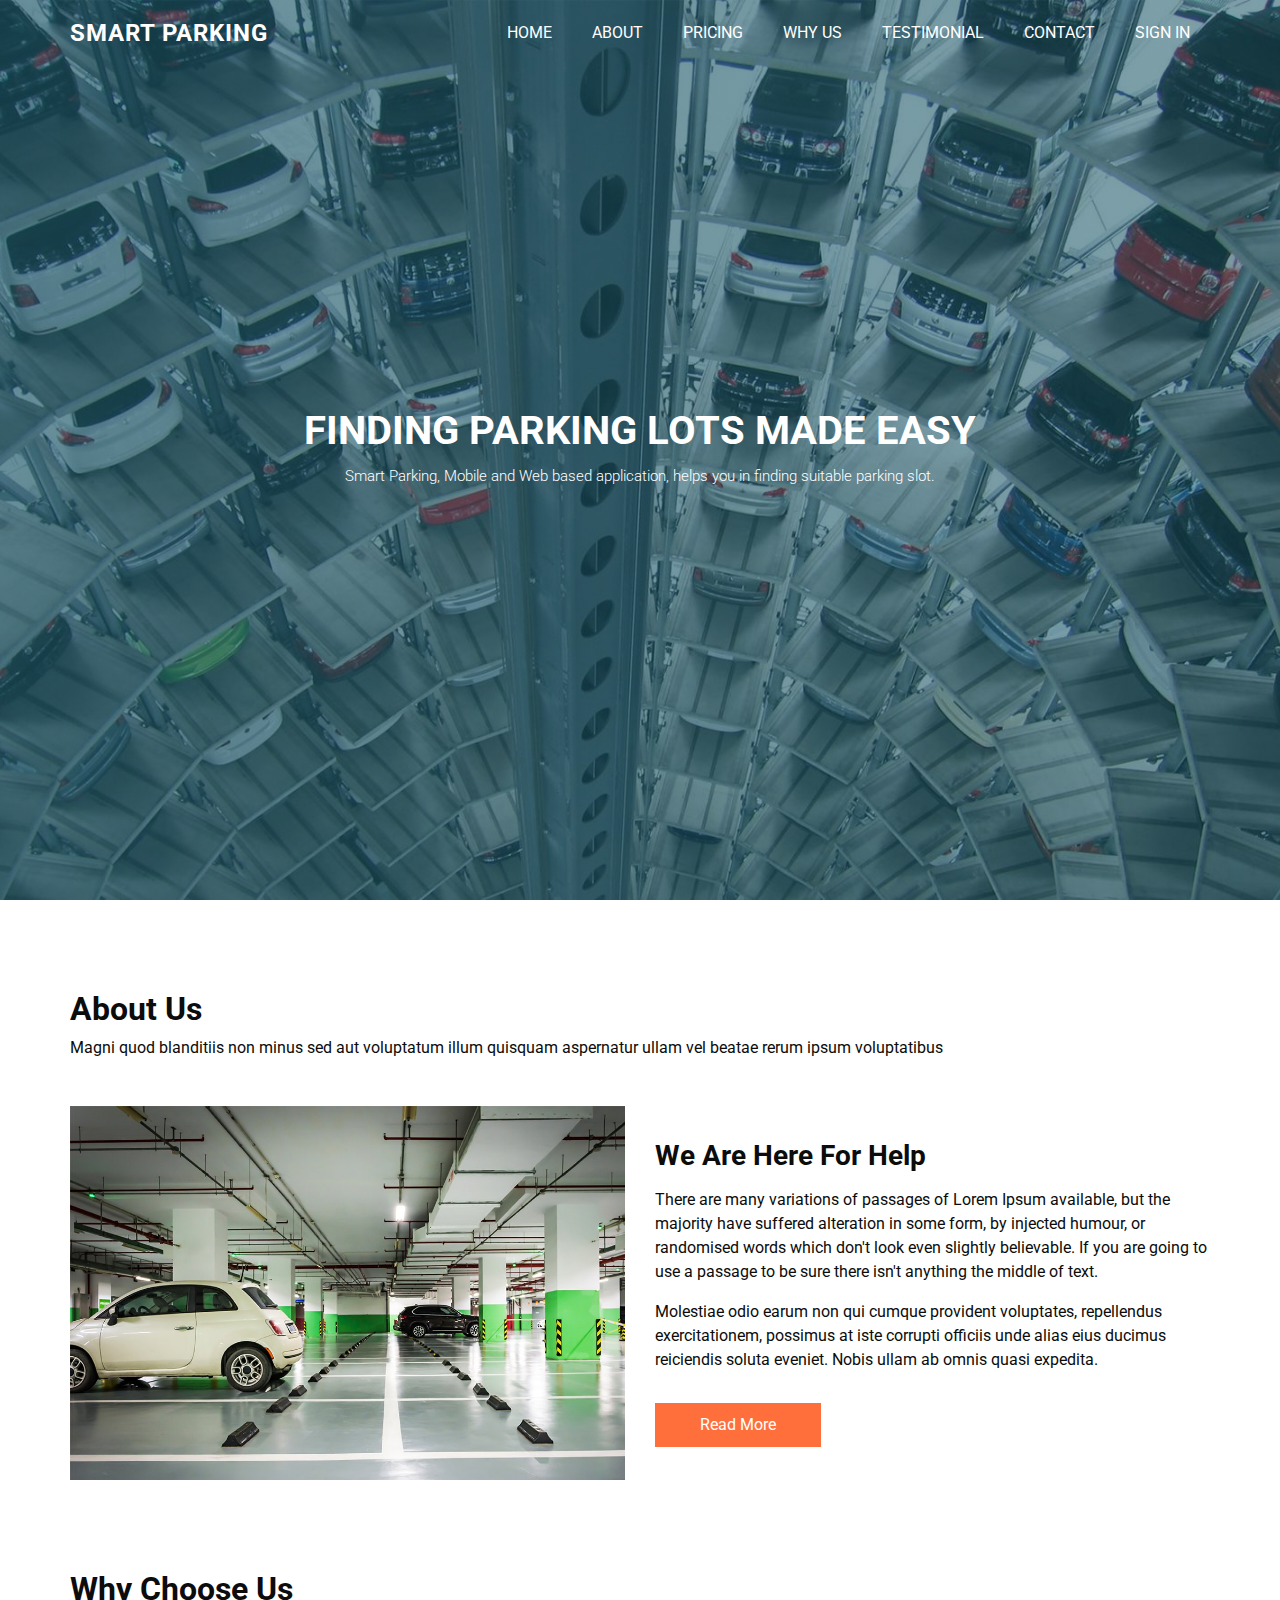
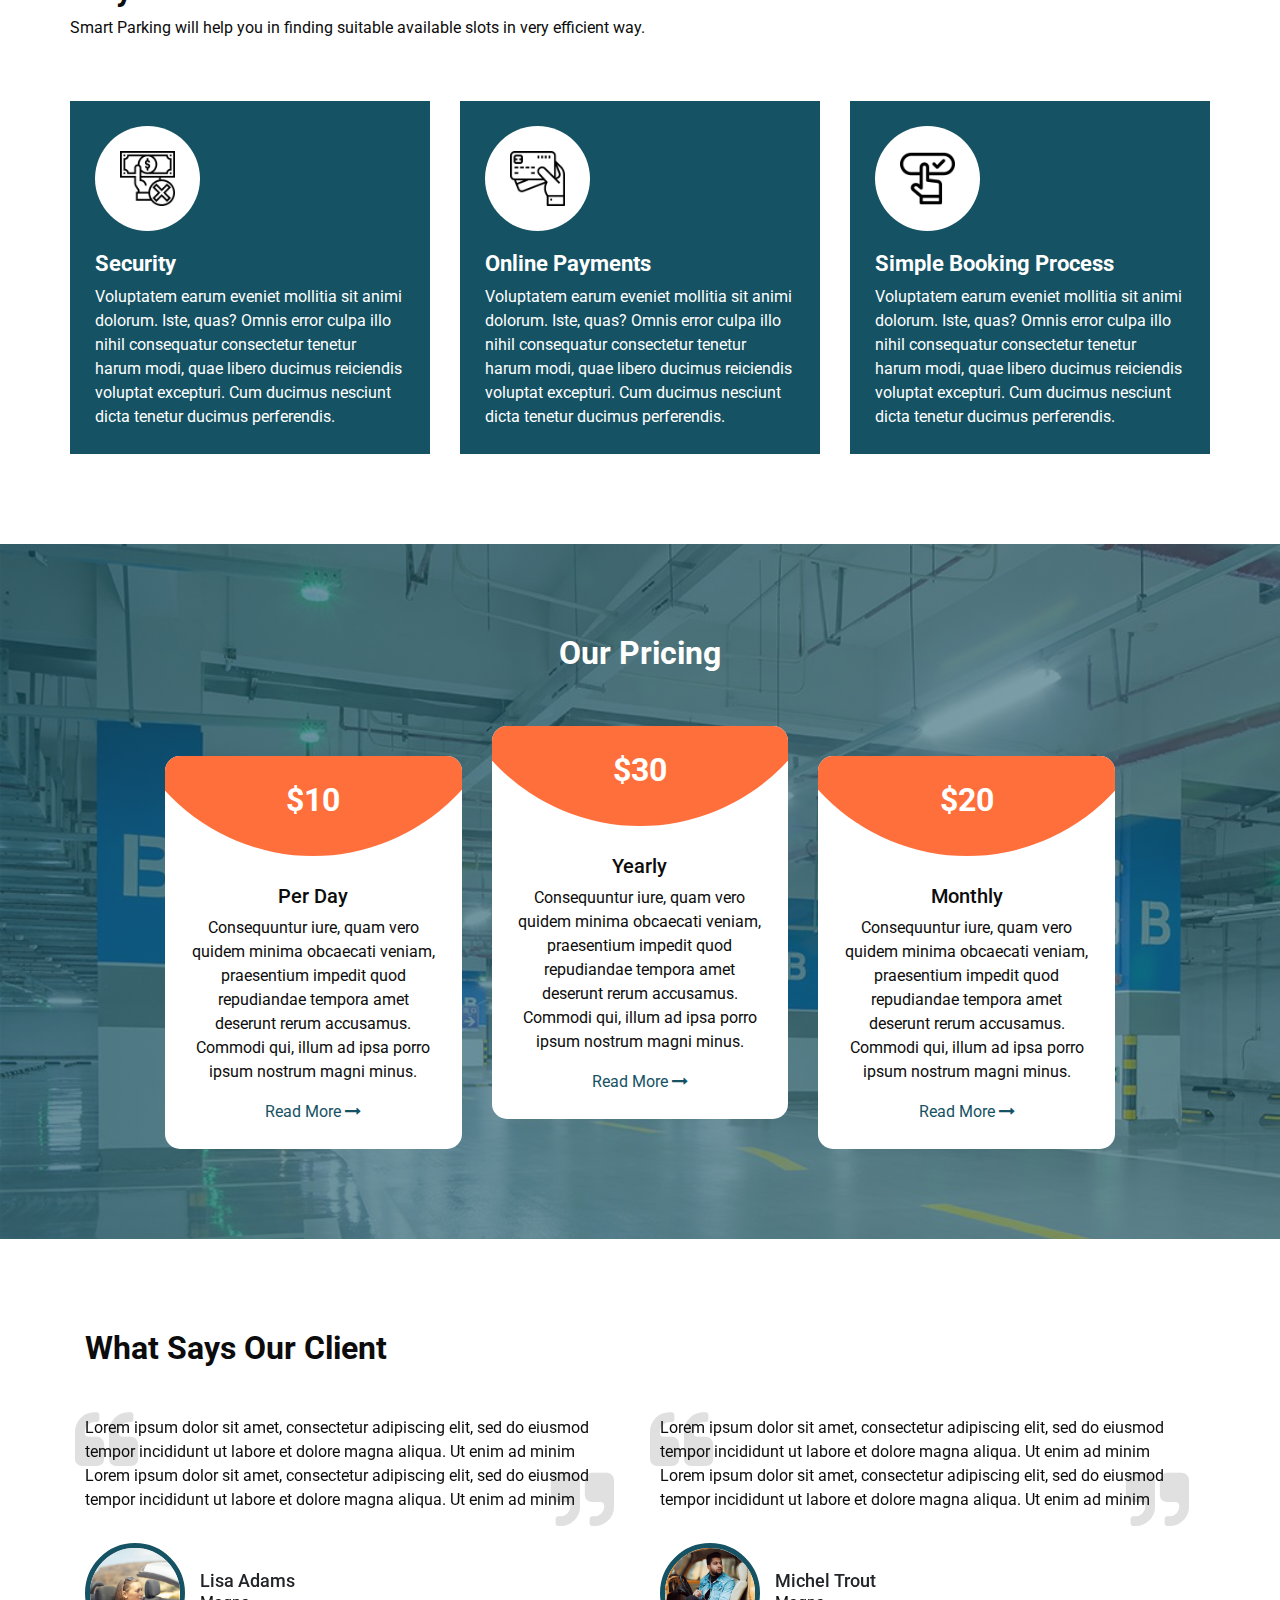
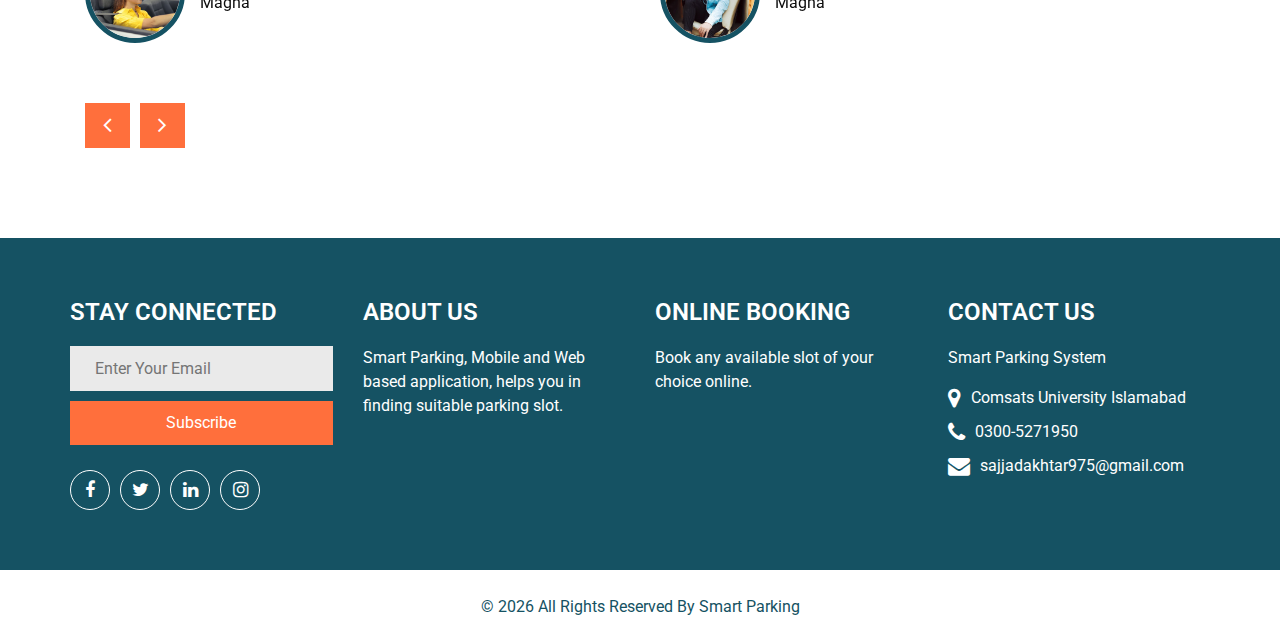
==== index.html @ 368580b0 "Smart Parking" ====
<!DOCTYPE html>
<html>

<head>
  <!-- Basic -->
  <meta charset="utf-8" />
  <meta http-equiv="X-UA-Compatible" content="IE=edge" />
  <!-- Mobile Metas -->
  <meta name="viewport" content="width=device-width, initial-scale=1, shrink-to-fit=no" />
  <!-- Site Metas -->
  <meta name="keywords" content="" />
  <meta name="description" content="" />
  <meta name="author" content="" />
  <link rel="shortcut icon" href="images/logo.png" type="image/x-icon">

  <title>Smart Parking</title>


  <!-- bootstrap core css -->
  <link rel="stylesheet" type="text/css" href="css/bootstrap.css" />

  <!-- fonts style -->
  <link href="https://fonts.googleapis.com/css2?family=Roboto:wght@400;500;700;900&display=swap" rel="stylesheet">

  <!-- nice selecy -->
  <link rel="stylesheet" href="css/nice-select.min.css">

  <!--owl slider stylesheet -->
  <link rel="stylesheet" type="text/css" href="https://cdnjs.cloudflare.com/ajax/libs/OwlCarousel2/2.3.4/assets/owl.carousel.min.css" />

  <!-- font awesome style -->
  <link href="css/font-awesome.min.css" rel="stylesheet" />

  <!-- Custom styles for this template -->
  <link href="css/style.css" rel="stylesheet" />
  <!-- responsive style -->
  <link href="css/responsive.css" rel="stylesheet" />

</head>

<body>

  <div class="hero_area">
    <div class="bg-box">
      <img src="images/slider-bg.jpg" alt="">
    </div>
    <!-- header section strats -->
    <header class="header_section">
      <div class="container">
        <nav class="navbar navbar-expand-lg custom_nav-container ">
          <a class="navbar-brand" href="index.html">
            <span>
              Smart Parking
            </span>
          </a>

          <button class="navbar-toggler" type="button" data-toggle="collapse" data-target="#navbarSupportedContent" aria-controls="navbarSupportedContent" aria-expanded="false" aria-label="Toggle navigation">
            <span class=""> </span>
          </button>

          <div class="collapse navbar-collapse" id="navbarSupportedContent">
            <ul class="navbar-nav  ">
              <li class="nav-item">
                <a class="nav-link" href="index.html">Home</a>
              </li>
              <li class="nav-item">
                <a class="nav-link" href="about.html"> About</a>
              </li>
              <li class="nav-item">
                <a class="nav-link" href="pricing.html">Pricing</a>
              </li>
              <li class="nav-item">
                <a class="nav-link" href="why.html">Why Us</a>
              </li>
              <li class="nav-item">
                <a class="nav-link" href="testimonial.html">Testimonial</a>
              </li>
              <li class="nav-item">
                <a class="nav-link" href="contact.html">Contact</a>
              </li>
              <li class="nav-item">
                <a class="nav-link" href="http://localhost:3000/session/signin">Sign In</a>
              </li>
            </ul>
          </div>
        </nav>
      </div>
    </header>
    <!-- end header section -->
    <!-- slider section -->
    <section class="slider_section ">
      <div class="container">
        <div class="detail-box col-md-9 mx-auto px-0">
          <h1>
            Finding Parking Lots Made Easy
          </h1>
          <p>
            Smart Parking, Mobile and Web based application, helps you in finding suitable parking slot.
          </p>
        </div>
      </div>
    </section>
    <!-- end slider section -->
  </div>

  <!-- about section -->

  <section class="about_section layout_padding">
    <div class="container  ">
      <div class="heading_container ">
        <h2>
          About Us
        </h2>
        <p>
          Magni quod blanditiis non minus sed aut voluptatum illum quisquam aspernatur ullam vel beatae rerum ipsum voluptatibus
        </p>
      </div>
      <div class="row">
        <div class="col-lg-6 ">
          <div class="img-box">
            <img src="images/about-img.jpg" alt="">
          </div>
        </div>
        <div class="col-lg-6">
          <div class="detail-box">
            <h3>
              We Are Here For Help
            </h3>
            <p>
              There are many variations of passages of Lorem Ipsum available, but the majority have suffered alteration
              in some form, by injected humour, or randomised words which don't look even slightly believable. If you
              are going to use a passage to be sure there isn't anything
              the middle of text.
            </p>
            <p>
              Molestiae odio earum non qui cumque provident voluptates, repellendus exercitationem, possimus at iste corrupti officiis unde alias eius ducimus reiciendis soluta eveniet. Nobis ullam ab omnis quasi expedita.
            </p>
            <a href="">
              Read More
            </a>
          </div>
        </div>
      </div>
    </div>
  </section>

  <!-- end about section -->

  <!-- why section -->

  <section class="why_section layout_padding-bottom">
    <div class="container">
      <div class="col-md-10 px-0">
        <div class="heading_container">
          <h2>
            Why Choose Us
          </h2>
          <p>
            Smart Parking will help you in finding suitable available slots in very efficient way.
          </p>
        </div>
      </div>
      <div class="row">
        <div class="col-md-6 col-lg-4 mx-auto">
          <div class="box">
            <div class="img-box">
              <img src="images/w1.png" alt="">
            </div>
            <div class="detail-box">
              <h4>
                Security
              </h4>
              <p>
                Voluptatem earum eveniet mollitia sit animi dolorum. Iste, quas? Omnis error culpa illo nihil consequatur consectetur tenetur harum modi, quae libero ducimus reiciendis voluptat excepturi. Cum ducimus nesciunt dicta tenetur ducimus perferendis.
              </p>
            </div>
          </div>
        </div>
        <div class="col-md-6 col-lg-4 mx-auto">
          <div class="box">
            <div class="img-box">
              <img src="images/w2.png" alt="">
            </div>
            <div class="detail-box">
              <h4>
                Online Payments
              </h4>
              <p>
                Voluptatem earum eveniet mollitia sit animi dolorum. Iste, quas? Omnis error culpa illo nihil consequatur consectetur tenetur harum modi, quae libero ducimus reiciendis voluptat excepturi. Cum ducimus nesciunt dicta tenetur ducimus perferendis.
              </p>
            </div>
          </div>
        </div>
        <div class="col-md-6 col-lg-4 mx-auto">
          <div class="box ">
            <div class="img-box">
              <img src="images/w3.png" alt="">
            </div>
            <div class="detail-box">
              <h4>
                Simple Booking Process
              </h4>
              <p>
                Voluptatem earum eveniet mollitia sit animi dolorum. Iste, quas? Omnis error culpa illo nihil consequatur consectetur tenetur harum modi, quae libero ducimus reiciendis voluptat excepturi. Cum ducimus nesciunt dicta tenetur ducimus perferendis.
              </p>
            </div>
          </div>
        </div>
      </div>
    </div>
  </section>

  <!-- end why section -->

  <!-- pricing section -->

  <section class="pricing_section layout_padding">
    <div class="bg-box">
      <img src="images/pricing-bg.jpg" alt="">
    </div>
    <div class="container">
      <div class="heading_container heading_center">
        <h2>
          Our Pricing
        </h2>
      </div>
      <div class="col-xl-10 px-0 mx-auto">
        <div class="row">
          <div class="col-md-6 col-lg-4 mx-auto">
            <div class="box">
              <h4 class="price">
                $10
              </h4>
              <h5 class="name">
                Per Day
              </h5>
              <p>
                Consequuntur iure, quam vero quidem minima obcaecati veniam, praesentium impedit quod repudiandae tempora amet deserunt rerum accusamus. Commodi qui, illum ad ipsa porro ipsum nostrum magni minus.
              </p>
              <a href="">
                Read More <i class="fa fa-long-arrow-right" aria-hidden="true"></i>
              </a>
            </div>
          </div>
          <div class="col-md-6 col-lg-4 mx-auto">
            <div class="box box-center">
              <h4 class="price">
                $30
              </h4>
              <h5 class="name">
                Yearly
              </h5>
              <p>
                Consequuntur iure, quam vero quidem minima obcaecati veniam, praesentium impedit quod repudiandae tempora amet deserunt rerum accusamus. Commodi qui, illum ad ipsa porro ipsum nostrum magni minus.
              </p>
              <a href="">
                Read More <i class="fa fa-long-arrow-right" aria-hidden="true"></i>
              </a>
            </div>
          </div>
          <div class="col-md-6 col-lg-4 mx-auto">
            <div class="box">
              <h4 class="price">
                $20
              </h4>
              <h5 class="name">
                Monthly
              </h5>
              <p>
                Consequuntur iure, quam vero quidem minima obcaecati veniam, praesentium impedit quod repudiandae tempora amet deserunt rerum accusamus. Commodi qui, illum ad ipsa porro ipsum nostrum magni minus.
              </p>
              <a href="">
                Read More <i class="fa fa-long-arrow-right" aria-hidden="true"></i>
              </a>
            </div>
          </div>
        </div>
      </div>
    </div>
  </section>

  <!-- end pricing section -->


  <!-- client section -->

  <section class="client_section layout_padding">
    <div class="container">
      <div class="heading_container col">
        <h2>
          What Says Our <span>Client</span>
        </h2>
      </div>
      <div class="client_container">
        <div class="carousel-wrap ">
          <div class="owl-carousel client_owl-carousel">
            <div class="item">
              <div class="box">
                <div class="detail-box">
                  <p>
                    Lorem ipsum dolor sit amet, consectetur adipiscing elit, sed do eiusmod tempor incididunt ut labore et dolore magna aliqua. Ut enim ad minim Lorem ipsum dolor sit amet, consectetur adipiscing elit, sed do eiusmod tempor incididunt ut labore et dolore magna aliqua. Ut enim ad minim
                  </p>
                </div>
                <div class="client_id">
                  <div class="img-box">
                    <img src="images/c1.jpg" alt="" class="img-1">
                  </div>
                  <div class="name">
                    <h6>
                      Lisa Adams
                    </h6>
                    <p>
                      Magna
                    </p>
                  </div>
                </div>
              </div>
            </div>
            <div class="item">
              <div class="box">
                <div class="detail-box">
                  <p>
                    Lorem ipsum dolor sit amet, consectetur adipiscing elit, sed do eiusmod tempor incididunt ut labore et dolore magna aliqua. Ut enim ad minim Lorem ipsum dolor sit amet, consectetur adipiscing elit, sed do eiusmod tempor incididunt ut labore et dolore magna aliqua. Ut enim ad minim
                  </p>
                </div>
                <div class="client_id">
                  <div class="img-box">
                    <img src="images/c2.jpg" alt="" class="img-1">
                  </div>
                  <div class="name">
                    <h6>
                      Michel Trout
                    </h6>
                    <p>
                      Magna
                    </p>
                  </div>
                </div>
              </div>
            </div>
          </div>
        </div>
      </div>
    </div>
  </section>

  <!-- end client section -->

  <!-- info section -->
  <section class="info_section ">

    <div class="container">
      <div class="info_top ">
        <div class="row ">
          <div class="col-md-6 col-lg-3 info_col">
            <div class="info_form">
              <h4>
                Stay Connected
              </h4>
              <form action="">
                <input type="text" placeholder="Enter Your Email" />
                <button type="submit">
                  Subscribe
                </button>
              </form>
              <div class="social_box">
                <a href="">
                  <i class="fa fa-facebook" aria-hidden="true"></i>
                </a>
                <a href="">
                  <i class="fa fa-twitter" aria-hidden="true"></i>
                </a>
                <a href="">
                  <i class="fa fa-linkedin" aria-hidden="true"></i>
                </a>
                <a href="">
                  <i class="fa fa-instagram" aria-hidden="true"></i>
                </a>
              </div>
            </div>
          </div>
          <div class="col-md-6 col-lg-3 info_col ">
            <div class="info_detail">
              <h4>
                About Us
              </h4>
              <p>
                Smart Parking, Mobile and Web based application, helps you in finding suitable parking slot.
              </p>
            </div>
          </div>
          <div class="col-md-6 col-lg-3 info_col ">
            <div class="info_detail">
              <h4>
                Online Booking
              </h4>
              <p>
                Book any available slot of your choice online.
              </p>
            </div>
          </div>
          <div class="col-md-6 col-lg-3 info_col">
            <h4>
              Contact us
            </h4>
            <p>
              Smart Parking System
            </p>
            <div class="contact_nav">
              <a href="">
                <i class="fa fa-map-marker" aria-hidden="true"></i>
                <span>
                  Comsats University Islamabad
                </span>
              </a>
              <a href="">
                <i class="fa fa-phone" aria-hidden="true"></i>
                <span>
                  0300-5271950
                </span>
              </a>
              <a href="">
                <i class="fa fa-envelope" aria-hidden="true"></i>
                <span>
                  sajjadakhtar975@gmail.com
                </span>
              </a>
            </div>
          </div>
        </div>
      </div>
    </div>
  </section>
  <!-- end info_section -->
  <!-- footer section -->
  <footer class="footer_section">
    <div class="container">
      <p>
        &copy; <span id="displayYear"></span> All Rights Reserved By
        <a href="https://html.design/">Smart Parking</a>
      </p>
    </div>
  </footer>
  <!-- footer section -->

  <!-- jQery -->
  <script src="js/jquery-3.4.1.min.js"></script>
  <!-- popper js -->
  <script src="https://cdn.jsdelivr.net/npm/popper.js@1.16.0/dist/umd/popper.min.js">
  </script>
  <!-- nice select -->
  <script src="js/jquery.nice-select.min.js"></script>
  <!-- bootstrap js -->
  <script src="js/bootstrap.js"></script>
  <!-- owl slider -->
  <script src="https://cdnjs.cloudflare.com/ajax/libs/OwlCarousel2/2.3.4/owl.carousel.min.js">
  </script>
  <!-- custom js -->
  <script src="js/custom.js"></script>

</body>

</html>
---- css/style.css ----
body {
  font-family: "Roboto", sans-serif;
  color: #0c0c0c;
  background-color: #ffffff;
  overflow-x: hidden;
}

.layout_padding {
  padding: 90px 0;
}

.layout_padding2 {
  padding: 75px 0;
}

.layout_padding2-top {
  padding-top: 75px;
}

.layout_padding2-bottom {
  padding-bottom: 75px;
}

.layout_padding-top {
  padding-top: 90px;
}

.layout_padding-bottom {
  padding-bottom: 90px;
}

.heading_container {
  display: -webkit-box;
  display: -ms-flexbox;
  display: flex;
  -webkit-box-orient: vertical;
  -webkit-box-direction: normal;
      -ms-flex-direction: column;
          flex-direction: column;
  -webkit-box-align: start;
      -ms-flex-align: start;
          align-items: flex-start;
}

.heading_container h2 {
  position: relative;
  font-weight: bold;
}

.heading_container.heading_center {
  -webkit-box-align: center;
      -ms-flex-align: center;
          align-items: center;
  text-align: center;
}

a,
a:hover,
a:focus {
  text-decoration: none;
}

a:hover,
a:focus {
  color: initial;
}

.btn,
.btn:focus {
  outline: none !important;
  -webkit-box-shadow: none;
          box-shadow: none;
}

/*header section*/
.hero_area {
  position: relative;
  min-height: 100vh;
  display: -webkit-box;
  display: -ms-flexbox;
  display: flex;
  -webkit-box-orient: vertical;
  -webkit-box-direction: normal;
      -ms-flex-direction: column;
          flex-direction: column;
}

.bg-box {
  position: absolute;
  top: 0;
  left: 0;
  width: 100%;
  height: 100%;
  overflow: hidden;
  z-index: -1;
}

.bg-box img {
  width: 100%;
  height: 100%;
  -o-object-fit: cover;
     object-fit: cover;
}

.bg-box::before {
  content: "";
  position: absolute;
  top: 0;
  left: 0;
  width: 100%;
  height: 100%;
  background: -webkit-gradient(linear, left top, right top, from(rgba(21, 82, 99, 0.65)), to(rgba(21, 82, 99, 0.55)));
  background: linear-gradient(to right, rgba(21, 82, 99, 0.65), rgba(21, 82, 99, 0.55));
}

.sub_page .hero_area {
  min-height: auto;
}

.sub_page .header_section {
  margin-top: 0;
  -webkit-box-shadow: 0 0 5px 0 rgba(0, 0, 0, 0.15);
          box-shadow: 0 0 5px 0 rgba(0, 0, 0, 0.15);
}

.header_section {
  padding: 10px 0;
}

.header_section .container-fluid {
  padding-right: 25px;
  padding-left: 25px;
}

.navbar-brand span {
  color: #ffffff;
  font-size: 24px;
  text-transform: uppercase;
  letter-spacing: 1px;
  font-weight: bold;
}

.custom_nav-container {
  padding: 0;
}

.custom_nav-container .navbar-nav {
  margin-left: auto;
}

.custom_nav-container .navbar-nav .nav-item .nav-link {
  padding: 7px 20px;
  color: #ffffff;
  text-align: center;
  text-transform: uppercase;
}

.custom_nav-container .navbar-nav .nav-item.active .nav-link {
  background-color: #ff6f3c;
}

.custom_nav-container .nav_search-btn {
  width: 35px;
  height: 35px;
  padding: 0;
  border: none;
  color: #ffffff;
}

.custom_nav-container .nav_search-btn:hover {
  color: #ff6f3c;
}

.custom_nav-container .navbar-toggler {
  outline: none;
}

.custom_nav-container .navbar-toggler {
  padding: 0;
  width: 37px;
  height: 42px;
  -webkit-transition: all 0.3s;
  transition: all 0.3s;
}

.custom_nav-container .navbar-toggler span {
  display: block;
  width: 35px;
  height: 4px;
  background-color: #ffffff;
  margin: 7px 0;
  -webkit-transition: all 0.3s;
  transition: all 0.3s;
  position: relative;
  border-radius: 5px;
  transition: all 0.3s;
}

.custom_nav-container .navbar-toggler span::before, .custom_nav-container .navbar-toggler span::after {
  content: "";
  position: absolute;
  left: 0;
  height: 100%;
  width: 100%;
  background-color: #ffffff;
  top: -10px;
  border-radius: 5px;
  -webkit-transition: all 0.3s;
  transition: all 0.3s;
}

.custom_nav-container .navbar-toggler span::after {
  top: 10px;
}

.custom_nav-container .navbar-toggler[aria-expanded="true"] {
  -webkit-transform: rotate(360deg);
          transform: rotate(360deg);
}

.custom_nav-container .navbar-toggler[aria-expanded="true"] span {
  -webkit-transform: rotate(45deg);
          transform: rotate(45deg);
}

.custom_nav-container .navbar-toggler[aria-expanded="true"] span::before, .custom_nav-container .navbar-toggler[aria-expanded="true"] span::after {
  -webkit-transform: rotate(90deg);
          transform: rotate(90deg);
  top: 0;
}

.custom_nav-container .navbar-toggler[aria-expanded="true"] .s-1 {
  -webkit-transform: rotate(45deg);
          transform: rotate(45deg);
  margin: 0;
  margin-bottom: -4px;
}

.custom_nav-container .navbar-toggler[aria-expanded="true"] .s-2 {
  display: none;
}

.custom_nav-container .navbar-toggler[aria-expanded="true"] .s-3 {
  -webkit-transform: rotate(-45deg);
          transform: rotate(-45deg);
  margin: 0;
  margin-top: -4px;
}

.custom_nav-container .navbar-toggler[aria-expanded="false"] .s-1,
.custom_nav-container .navbar-toggler[aria-expanded="false"] .s-2,
.custom_nav-container .navbar-toggler[aria-expanded="false"] .s-3 {
  -webkit-transform: none;
          transform: none;
}

.quote_btn-container {
  display: -webkit-box;
  display: -ms-flexbox;
  display: flex;
  -webkit-box-align: center;
      -ms-flex-align: center;
          align-items: center;
}

.quote_btn-container a {
  color: #000000;
  text-transform: uppercase;
}

.quote_btn-container a span {
  margin-left: 5px;
}

.quote_btn-container a:hover {
  color: #155263;
}

.quote_btn-container .quote_btn {
  display: inline-block;
  padding: 5px 25px;
  background-color: #ff6f3c;
  color: #ffffff;
  border-radius: 5px;
  -webkit-transition: all 0.3s;
  transition: all 0.3s;
  border: none;
}

.quote_btn-container .quote_btn:hover {
  background-color: #ef3e00;
}

/*end header section*/
/* slider section */
.slider_section {
  -webkit-box-flex: 1;
      -ms-flex: 1;
          flex: 1;
  display: -webkit-box;
  display: -ms-flexbox;
  display: flex;
  -webkit-box-align: center;
      -ms-flex-align: center;
          align-items: center;
  padding: 90px 0 145px 0;
  position: relative;
}

.slider_section .row {
  -webkit-box-align: center;
      -ms-flex-align: center;
          align-items: center;
}

.slider_section .find_form_container {
  /* nice select */
  /* end nice select */
}

.slider_section .find_form_container .form-group {
  margin: 15px;
  position: relative;
  -webkit-box-shadow: 0 0 2px 0 rgba(0, 0, 0, 0.1);
          box-shadow: 0 0 2px 0 rgba(0, 0, 0, 0.1);
}

.slider_section .find_form_container .input-group-text {
  width: 50px;
  display: -webkit-box;
  display: -ms-flexbox;
  display: flex;
  -webkit-box-pack: center;
      -ms-flex-pack: center;
          justify-content: center;
  -webkit-box-align: center;
      -ms-flex-align: center;
          align-items: center;
  background-color: #f7f8f3;
  border: none;
}

.slider_section .find_form_container label {
  color: #fff;
}

.slider_section .find_form_container .form-control {
  height: 50px;
  outline: none;
  border: none;
  position: relative;
  -webkit-box-shadow: none;
          box-shadow: none;
  background-color: #f7f8f3;
}

.slider_section .find_form_container .form-control::-webkit-input-placeholder {
  font-size: 14px;
}

.slider_section .find_form_container .form-control:-ms-input-placeholder {
  font-size: 14px;
}

.slider_section .find_form_container .form-control::-ms-input-placeholder {
  font-size: 14px;
}

.slider_section .find_form_container .form-control::placeholder {
  font-size: 14px;
}

.slider_section .find_form_container .form-control.nice-select {
  line-height: 39px;
}

.slider_section .find_form_container .nice-select ul {
  width: 100%;
  padding: 0;
}

.slider_section .find_form_container .nice-select::after {
  right: 15px;
  border: none;
  border-top: 5px solid #ccc;
  border-right: 5px solid transparent;
  border-bottom: 0;
  border-left: 5px solid transparent;
  -webkit-transform: rotate(0deg);
          transform: rotate(0deg);
}

.slider_section .find_form_container .nice-select.open::after {
  -webkit-transform: rotate(-180deg);
          transform: rotate(-180deg);
}

.slider_section .find_form_container .btn-box {
  display: -webkit-box;
  display: -ms-flexbox;
  display: flex;
  -webkit-box-pack: center;
      -ms-flex-pack: center;
          justify-content: center;
  margin-top: 25px;
}

.slider_section .find_form_container .btn-box button {
  display: inline-block;
  padding: 12px 50px;
  background-color: #ff6f3c;
  color: #ffffff;
  border-radius: 45x;
  -webkit-transition: all 0.3s;
  transition: all 0.3s;
  border: none;
}

.slider_section .find_form_container .btn-box button:hover {
  background-color: #ef3e00;
}

.slider_section #customCarousel1 {
  width: 100%;
  position: unset;
}

.slider_section .detail-box {
  color: #155263;
  text-align: center;
}

.slider_section .detail-box h1 {
  font-weight: bold;
  text-transform: uppercase;
  margin-bottom: 10px;
  color: #ffffff;
}

.slider_section .detail-box p {
  color: #ffffff;
  font-size: 15px;
  font-weight: 300;
}

.slider_section .detail-box .btn-box {
  display: -webkit-box;
  display: -ms-flexbox;
  display: flex;
  margin: 0 -5px;
  margin-top: 30px;
}

.slider_section .detail-box .btn-box a {
  margin: 5px;
  text-align: center;
  width: 165px;
}

.slider_section .detail-box .btn-box .btn1 {
  display: inline-block;
  padding: 10px 15px;
  background-color: #ffffff;
  color: #000000;
  border-radius: 0;
  -webkit-transition: all 0.3s;
  transition: all 0.3s;
  border: none;
}

.slider_section .detail-box .btn-box .btn1:hover {
  background-color: #d9d9d9;
}

.slider_section .detail-box .btn-box .btn2 {
  display: inline-block;
  padding: 10px 15px;
  background-color: #ff6f3c;
  color: #ffffff;
  border-radius: 0;
  -webkit-transition: all 0.3s;
  transition: all 0.3s;
  border: none;
}

.slider_section .detail-box .btn-box .btn2:hover {
  background-color: #ef3e00;
}

.slider_section .img-box img {
  width: 100%;
}

.slider_section .carousel-indicators {
  position: unset;
  margin: 0;
  -webkit-box-pack: center;
      -ms-flex-pack: center;
          justify-content: center;
  -webkit-box-align: center;
      -ms-flex-align: center;
          align-items: center;
  margin-top: 45px;
}

.slider_section .carousel-indicators li {
  background-color: #ffffff;
  width: 12px;
  height: 12px;
  border-radius: 100%;
  opacity: 1;
  border: 1px solid #ffffff;
  text-indent: unset;
  background-clip: unset;
  -webkit-transition: all 0.2s;
  transition: all 0.2s;
}

.slider_section .carousel-indicators li.active {
  width: 20px;
  height: 20px;
  background-color: transparent;
}

.about_section .heading_container {
  margin-bottom: 30px;
}

.about_section .row {
  -webkit-box-align: center;
      -ms-flex-align: center;
          align-items: center;
}

.about_section .img-box img {
  max-width: 100%;
}

.about_section .detail-box h3 {
  font-weight: bold;
}

.about_section .detail-box p {
  margin-top: 15px;
}

.about_section .detail-box a {
  display: inline-block;
  padding: 10px 45px;
  background-color: #ff6f3c;
  color: #ffffff;
  border-radius: 0px;
  -webkit-transition: all 0.3s;
  transition: all 0.3s;
  border: none;
  margin-top: 15px;
}

.about_section .detail-box a:hover {
  background-color: #ef3e00;
}

.why_section .box {
  -webkit-box-flex: 1;
      -ms-flex: 1;
          flex: 1;
  display: -webkit-box;
  display: -ms-flexbox;
  display: flex;
  -webkit-box-orient: vertical;
  -webkit-box-direction: normal;
      -ms-flex-direction: column;
          flex-direction: column;
  margin-top: 45px;
  background: #155263;
  color: #ffffff;
  padding: 25px;
}

.why_section .box .img-box {
  width: 105px;
  height: 105px;
  display: -webkit-box;
  display: -ms-flexbox;
  display: flex;
  -webkit-box-pack: center;
      -ms-flex-pack: center;
          justify-content: center;
  -webkit-box-align: center;
      -ms-flex-align: center;
          align-items: center;
  background-color: #ffffff;
  border-radius: 100%;
  -webkit-transition: all 0.3s;
  transition: all 0.3s;
}

.why_section .box .img-box img {
  width: 55px;
}

.why_section .box .detail-box {
  margin-top: 20px;
}

.why_section .box .detail-box h4 {
  font-weight: bold;
  font-size: 22px;
}

.why_section .box .detail-box p {
  margin-bottom: 0;
}

.why_section .box.active .img-box, .why_section .box:hover .img-box {
  -webkit-transform: scale(1.2);
          transform: scale(1.2);
}

.pricing_section {
  position: relative;
}

.pricing_section .heading_container {
  color: #ffffff;
}

.pricing_section .box {
  background: #ffffff;
  text-align: center;
  padding: 25px;
  border-radius: 15px;
  margin-top: 75px;
  position: relative;
  overflow: hidden;
}

.pricing_section .box * {
  position: relative;
  z-index: 1;
}

.pricing_section .box::before {
  content: "";
  position: absolute;
  top: -100px;
  left: 50%;
  width: 400px;
  height: 400px;
  background: #ff6f3c;
  border-radius: 100%;
  -webkit-transform: translate(-50%, -50%);
          transform: translate(-50%, -50%);
}

.pricing_section .box .price {
  font-size: 2rem;
  font-weight: bold;
  color: #ffffff;
  margin-bottom: 65px;
}

.pricing_section .box a {
  color: #155263;
}

.pricing_section .box.box-center {
  margin-top: 45px;
}

.client_section .heading_container {
  margin-bottom: 25px;
}

.client_section .box {
  display: -webkit-box;
  display: -ms-flexbox;
  display: flex;
  -webkit-box-orient: vertical;
  -webkit-box-direction: normal;
      -ms-flex-direction: column;
          flex-direction: column;
  margin: 15px;
}

.client_section .box .detail-box {
  margin-bottom: 15px;
  position: relative;
}

.client_section .box .detail-box p {
  position: relative;
  z-index: 1;
}

.client_section .box .detail-box::before, .client_section .box .detail-box::after {
  font-family: FontAwesome;
  display: inline-block;
  padding-right: 6px;
  vertical-align: middle;
  position: absolute;
  font-size: 68px;
  color: #e0e0e0;
}

.client_section .box .detail-box::before {
  content: "\f10d";
  top: -25px;
  left: -10px;
}

.client_section .box .detail-box::after {
  content: "\f10e";
  bottom: -25px;
  right: 0;
}

.client_section .box .client_id {
  display: -webkit-box;
  display: -ms-flexbox;
  display: flex;
  -webkit-box-align: center;
      -ms-flex-align: center;
          align-items: center;
}

.client_section .box .client_id .img-box {
  position: relative;
  width: 100px;
  height: 100px;
}

.client_section .box .client_id .img-box img {
  width: 100%;
  border-radius: 100%;
  border: 5px solid #155263;
}

.client_section .box .client_id .name {
  margin-left: 15px;
}

.client_section .box .client_id .name h6 {
  color: #23242a;
  font-size: 18px;
  margin-bottom: 0;
}

.client_section .box .client_id .name p {
  margin-bottom: 0;
}

.client_section .owl-carousel .owl-nav {
  display: -webkit-box;
  display: -ms-flexbox;
  display: flex;
  margin-top: 45px;
  padding: 0 15px;
}

.client_section .owl-carousel .owl-nav .owl-prev,
.client_section .owl-carousel .owl-nav .owl-next {
  width: 45px;
  height: 45px;
  background-color: #ff6f3c;
  color: #ffffff;
  outline: none;
  bottom: 0px;
  font-size: 24px;
  margin-right: 10px;
}

.info_section {
  background-color: #155263;
  color: #ffffff;
  padding-top: 60px;
  padding-bottom: 25px;
}

.info_section .info_col {
  margin-bottom: 35px;
}

.info_section .contact_nav {
  display: -webkit-box;
  display: -ms-flexbox;
  display: flex;
  -webkit-box-orient: vertical;
  -webkit-box-direction: normal;
      -ms-flex-direction: column;
          flex-direction: column;
  -webkit-box-align: start;
      -ms-flex-align: start;
          align-items: flex-start;
}

.info_section .contact_nav a {
  -webkit-box-flex: 1;
      -ms-flex: 1;
          flex: 1;
  margin: 0;
  display: -webkit-box;
  display: -ms-flexbox;
  display: flex;
  -webkit-box-align: center;
      -ms-flex-align: center;
          align-items: center;
  color: #ffffff;
  margin-bottom: 10px;
}

.info_section .contact_nav a i {
  font-size: 22px;
  margin-right: 10px;
}

.info_section .contact_nav a:hover {
  color: #ff6f3c;
}

.info_section h4 {
  text-transform: uppercase;
  position: relative;
  margin-bottom: 20px;
  color: #ffffff;
  font-weight: 600;
}

.info_section .social_box {
  width: 100%;
  display: -webkit-box;
  display: -ms-flexbox;
  display: flex;
  margin-top: 25px;
}

.info_section .social_box a {
  display: -webkit-box;
  display: -ms-flexbox;
  display: flex;
  -webkit-box-pack: center;
      -ms-flex-pack: center;
          justify-content: center;
  -webkit-box-align: center;
      -ms-flex-align: center;
          align-items: center;
  border-radius: 100%;
  width: 40px;
  height: 40px;
  border: 1px solid #ffffff;
  color: #ffffff;
  font-size: 18px;
  margin-right: 10px;
}

.info_section .social_box a:hover {
  color: #ff6f3c;
  border-color: #ff6f3c;
}

.info_section .info_form input {
  width: 100%;
  border: none;
  height: 45px;
  margin-bottom: 10px;
  padding-left: 25px;
  background-color: #eaeaea;
  outline: none;
  color: #101010;
}

.info_section .info_form button {
  width: 100%;
  display: inline-block;
  padding: 10px 45px;
  background-color: #ff6f3c;
  color: #ffffff;
  border-radius: 0px;
  -webkit-transition: all 0.3s;
  transition: all 0.3s;
  border: none;
}

.info_section .info_form button:hover {
  background-color: #ef3e00;
}

/* footer section*/
.footer_section {
  position: relative;
  background-color: #ffffff;
  text-align: center;
}

.footer_section p {
  color: #155263;
  padding: 25px 0;
  margin: 0;
}

.footer_section p a {
  color: inherit;
}
/*# sourceMappingURL=style.css.map */

.myTeamContainer{
  width: 100%;
  height: 500px;
  background-color: #0c52a1;
}

.myTeam{
  display: flex;
  justify-content: center;
  align-items: center;
}

.profile-card{
  width: 220px;
  height: 220px;
  background: #fff;
  padding: 20px;
  border-radius: 50%;
  box-shadow: 0 0 22px #3336;    
  position: relative;
  transition: .6s;
  margin: 0 25px;
}

.profile-card .img{
  position: relative;
  width: 100%;
  height: 100%;
  transition: .6s;
  z-index: 99;
}

.img img{
  width: 100%;
  border-radius: 50%;
  box-shadow: 0 0 22px #3336;
  transition: .6s;
}

.profile-card:hover{
  border-radius: 10px;
  height: 260px;
}

.profile-card:hover img{
  border-radius: 10px;
}

.profile-card:hover .img {
  transform: translateY(-60px);

}

.caption{
  text-align: center;
  transform: translateY(-80px);
  opacity: 0;
  transition: .6s;
}

.social-links .sicons:hover .sicons{
  color: #0c52a1;
  cursor: pointer;
}

.profile-card:hover .caption{
  opacity: 1;
}

.caption .social-links .sicons{
  color: #333;
  margin-right: 8px;
  font-size: 18px;
  transition: .6s;
}

.caption p{
  font-size: 16px;
  color: #0c52a1;
  margin: 2px 0 6px 0;

}

.caption h3{
  font-size: 21px;

}


.mainDiv{
  background: #095a55;
  background: linear-gradient(90deg, rgba(75, 0, 130, 1) 0%, rgba(0, 255, 255, 1) 85%);
  display: flex;
  justify-content: center;
  align-items: center;
  min-height: 100vh;
}

.contact{
  min-width: 900px;
  min-height: 450px;
  display: flex;
  z-index: 1000;
  position: relative;
}

.contact .contactInfo{
  position: absolute;
  width: 300px;
  height: calc(100% - 80px);
  top: 40px;
  background: #095a85;
  padding: 40px;
  z-index: 1;
  display: flex;
  justify-content: center;
  flex-direction: column;
}

.contact .contactForm{
  position: absolute;
  height: auto;
  width: calc(100% - 150px);
  padding: 70px 50px;
  padding-left: 250px;
  margin-left: 150px;
  background-color: #fff;
  color: #000;
}

.fbicon{
  transition: transform .6s;
}

.fbicon:hover{
  transform: scale(1.5);
  transform: rotate('360deg');
}

.socialsIcons{
  display: flex;
  justify-content: space-between;
}

.aaaa {
  display: flex;
  /* background-color: rgb(39, 38, 38); */
  background-color: #fff;
  margin-right: 10px;
  border-radius: 50%;
  padding: 12px;
  width: 40px;
  height: 40px;
  justify-content: center;
  align-items: center;
  /* color: gray; */
  color: #000;
}

.facebook:hover {
  color: #fff;
  transform: rotate(360deg);
  border: 5px solid #3b5998;
  box-shadow: 0 0 15px #3b5998;
  transition: all 0.5s ease;
}

.facebook:hover .iconss {
  color: #3b5998;
  text-shadow: 0 0 15px #3b5998;
  transition: all 0.5s ease;
}

.instagram:hover {
  color: #fff;
  transform: rotate(360deg);
  border: 5px solid #bc2a8d;
  box-shadow: 0 0 15px #bc2a8d;
  transition: all 0.5s ease;
}

.instagram:hover .iconss {
  color: #bc2a8d;
  text-shadow: 0 0 15px #bc2a8d;
  transition: all 0.5s ease;
}

.twitter:hover {
  color: #fff;
  transform: rotate(360deg);
  border: 5px solid #00aced;
  box-shadow: 0 0 15px #00aced;
  transition: all 0.5s ease;
}

.twitter:hover .iconss {
  color: #00aced;
  text-shadow: 0 0 15px #00aced;
  transition: all 0.5s ease;
}

.iconsss {
  background-color: #fff;
  padding: 8px;
  border-radius: 50%;
  width: 30px;
  height: 30px;
  margin-right: 10px;
}

.iconContainer {
  display: flex;
  justify-content: center;
  align-items: center;
}

.aaa {
  display: flex;
  justify-content: center;
  align-items: center;
}

.email {
  display: flex;
  justify-content: center;
  align-items: center;
}

.address {
  display: flex;
  align-items: center;
}

.phoneDiv {
  display: flex;
  align-items: center;
}

.icon {
  color: #fff;
  margin-right: 10px;
}

.input {
  border: none;
  border-bottom: 1px solid lightgray;
  margin-bottom: 10px;
}

.heading {
  margin-bottom: 50px;
  margin-top: 20px;
}
---- css/responsive.css ----
@media (max-width: 1300px) {}

@media (max-width: 1120px) {}

@media (max-width: 992px) {
  .hero_area {
    min-height: auto;
  }

  .custom_nav-container .form-inline {
    justify-content: center;
  }

  .custom_nav-container .navbar-nav .nav-item .nav-link {
    padding: 5px 15px;
  }

  .custom_nav-container .navbar-nav {
    padding-top: 15px;
    align-items: center;
    text-align: center;
  }

  .custom_nav-container .navbar-nav .nav-item .nav-link {
    padding: 5px 25px;
    margin: 5px 0;
  }

  .about_section .detail-box {
    margin-top: 45px;
  }

  .pricing_section .box {
    margin-top: 45px;
  }
}

@media (max-width: 768px) {
  .info_section .contact_nav {
    flex-direction: column;
    align-items: flex-start;
    padding-top: 0;
  }

  .info_section .contact_nav a:not(:nth-last-child(1)) {
    margin-bottom: 25px;
  }

  .info_section .contact_nav a {
    align-items: flex-start;
    text-align: left;
  }

  .info_section .info_top {
    padding: 0;
  }

  .info_section .info_top .row>div {
    margin-bottom: 35px;
  }
}

@media (max-width: 576px) {}

@media (max-width: 480px) {
  .slider_section .detail-box h1 {
    font-size: 2rem;
  }

}

@media (max-width: 420px) {}

@media (max-width: 376px) {}

@media (min-width: 1200px) {
  .container {
    max-width: 1170px;
  }
}
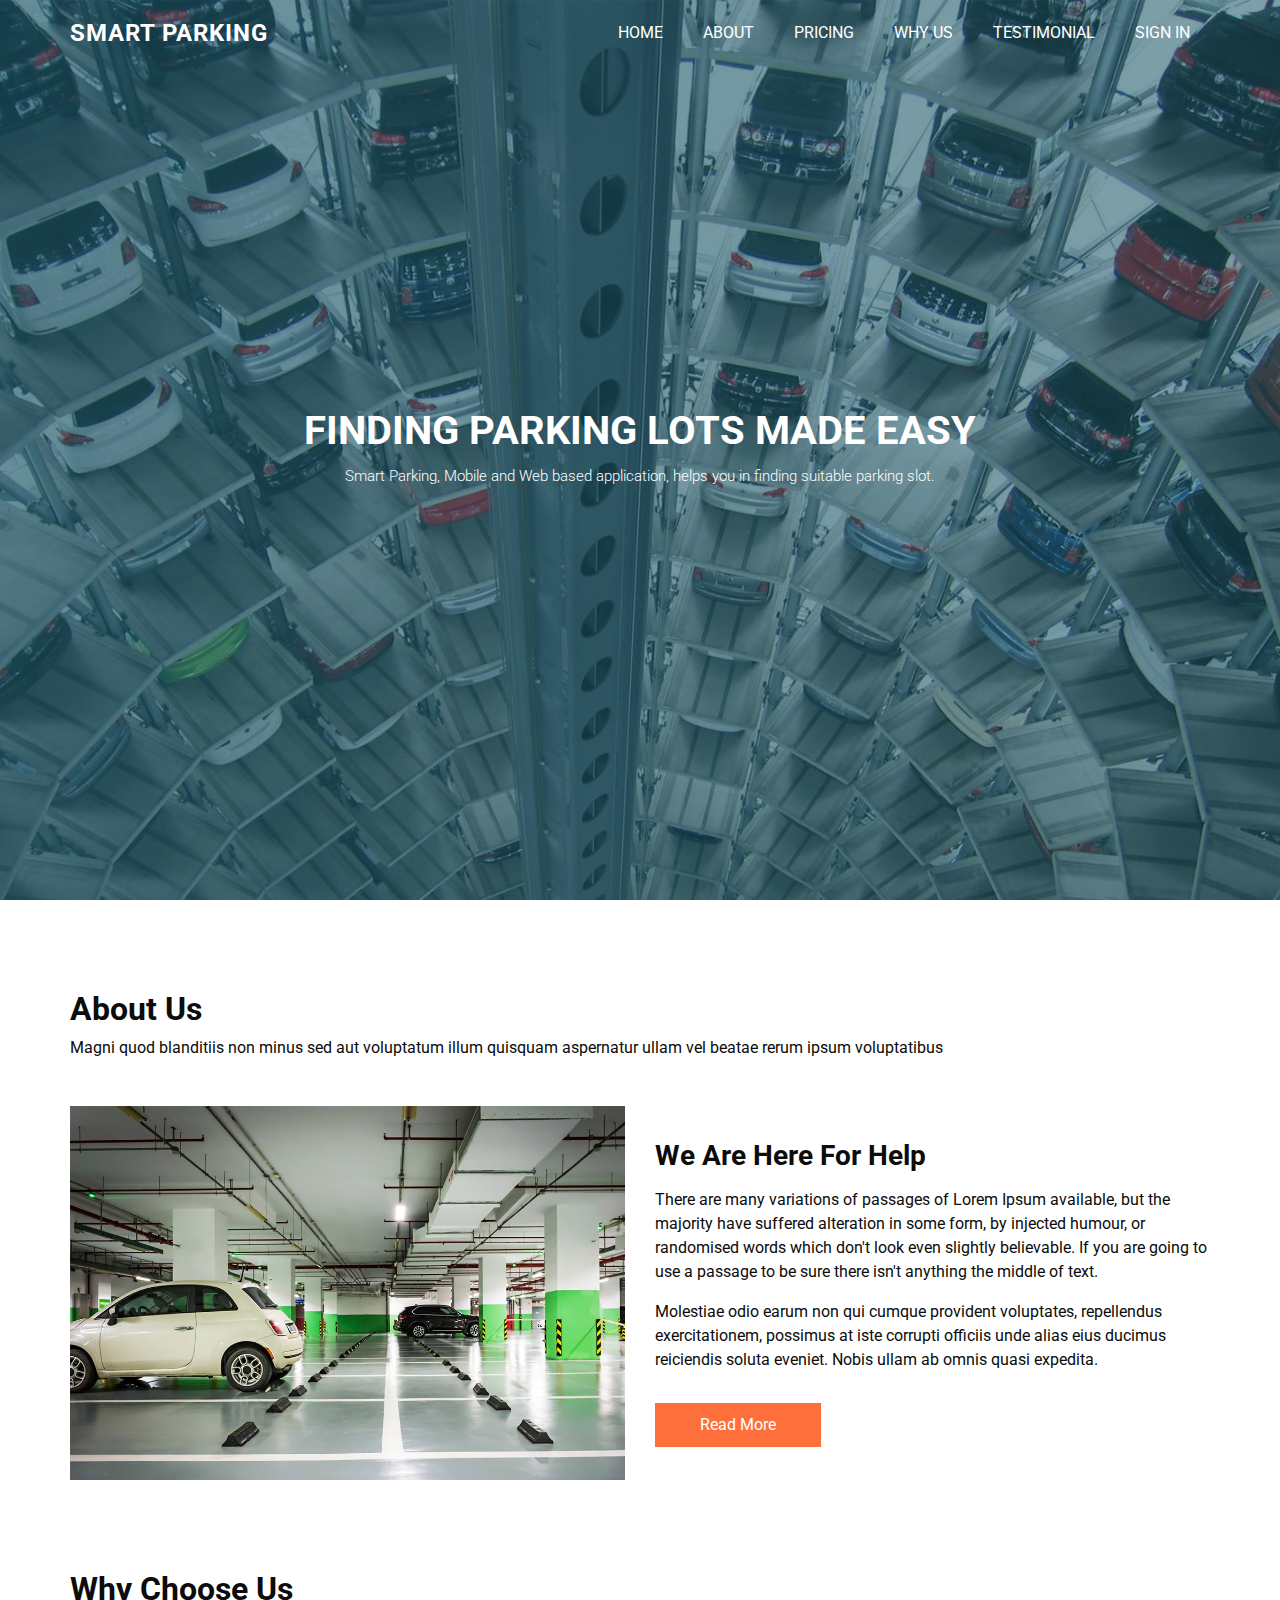
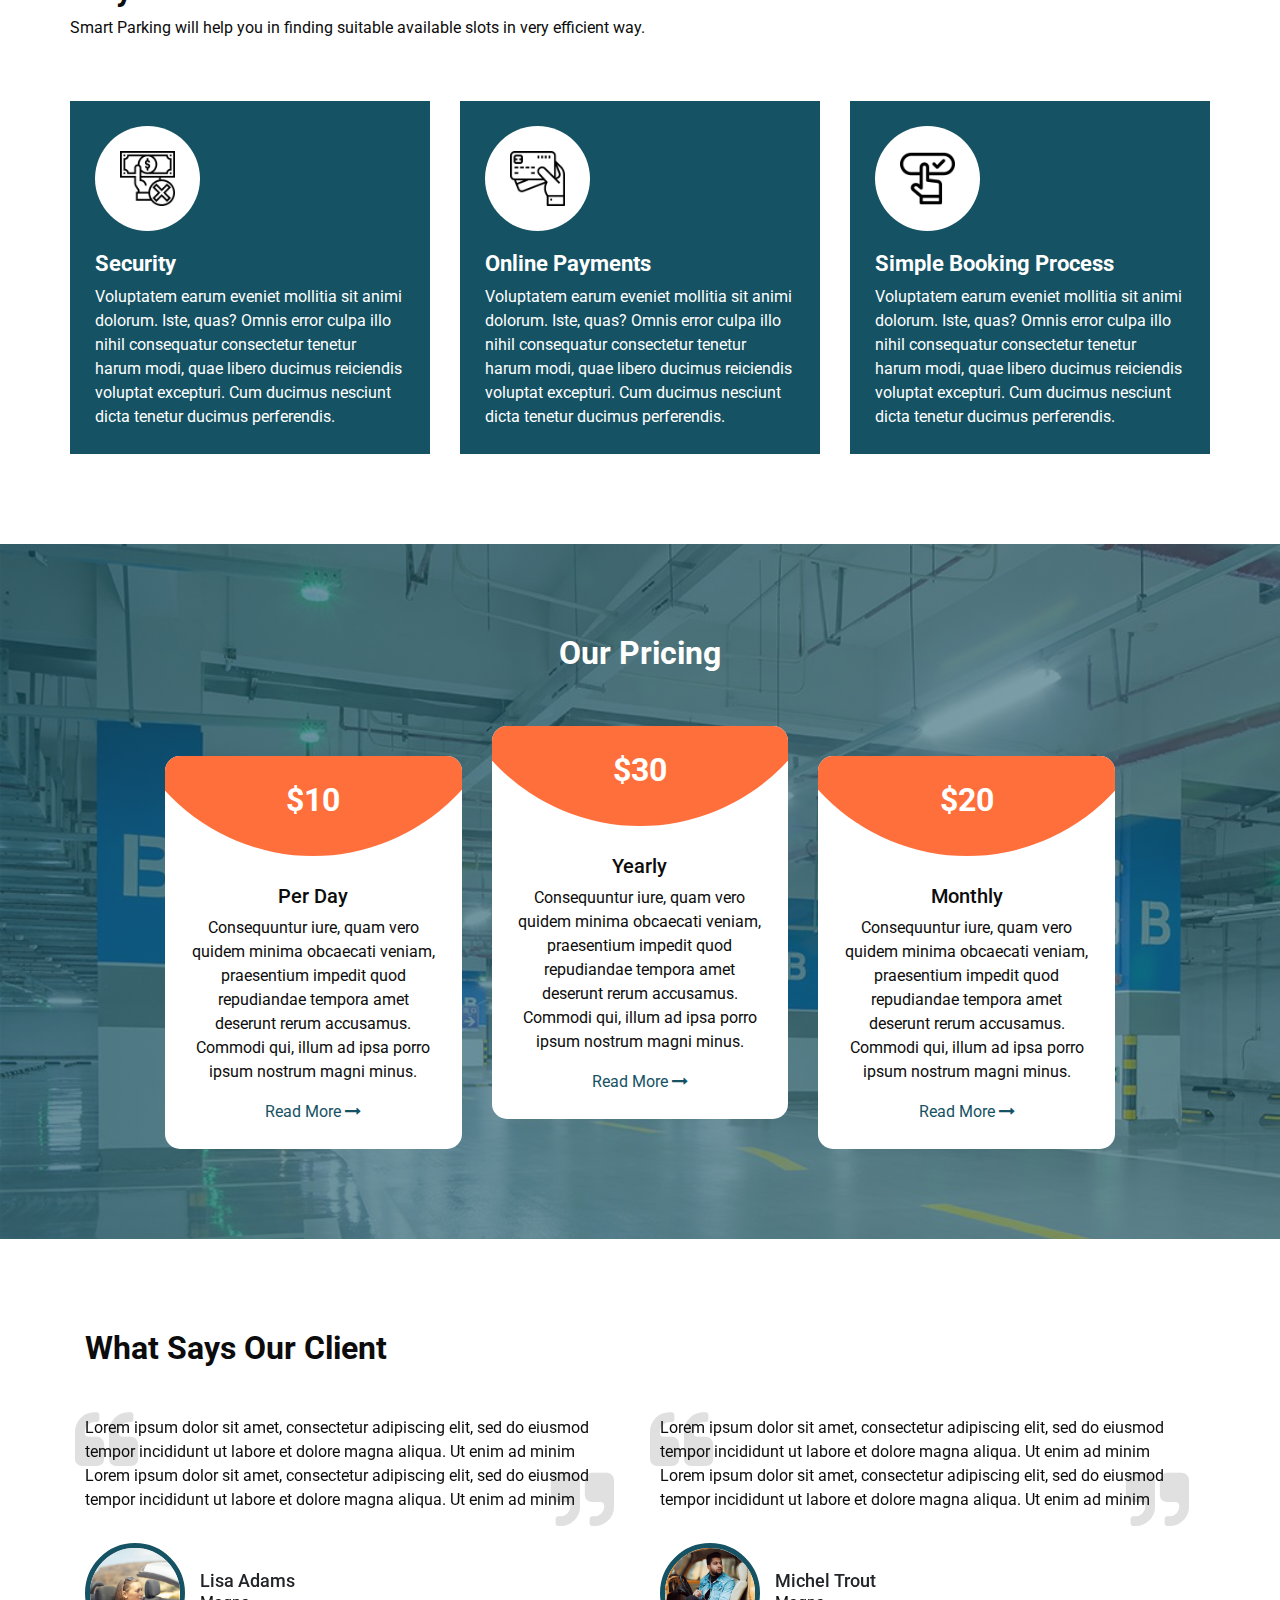
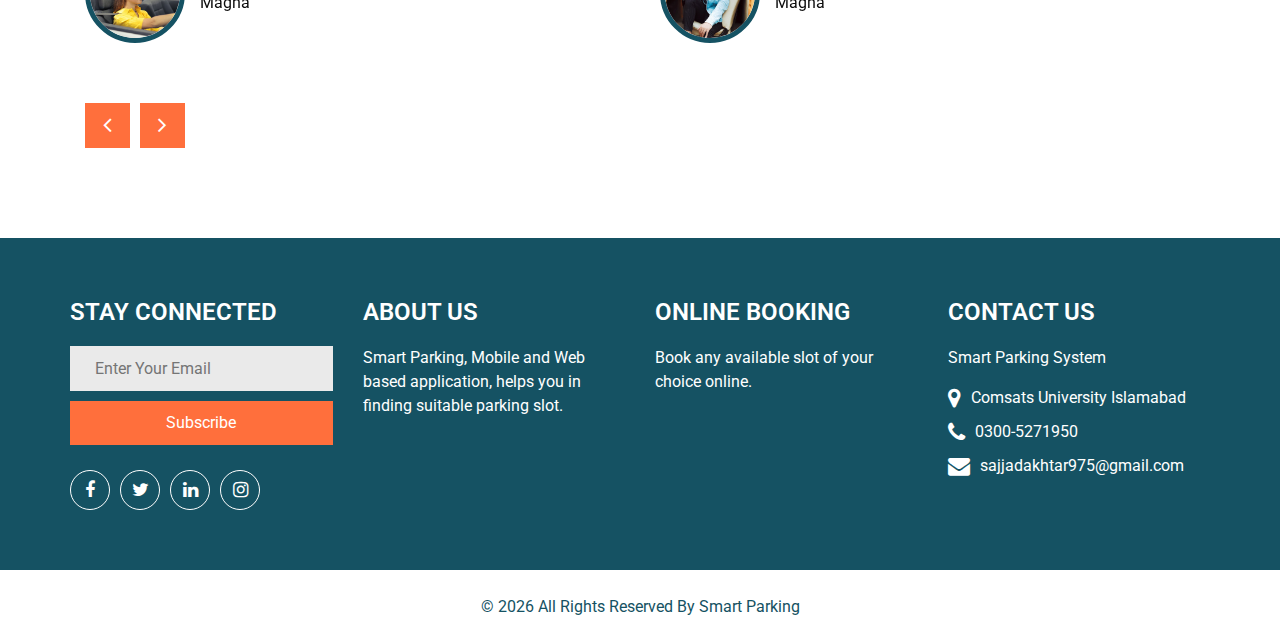
==== commit 7b76dc68: "Smart Parking Last" ====
--- a/index.html
+++ b/index.html
@@ -74,9 +74,6 @@
               </li>
               <li class="nav-item">
                 <a class="nav-link" href="testimonial.html">Testimonial</a>
-              </li>
-              <li class="nav-item">
-                <a class="nav-link" href="contact.html">Contact</a>
               </li>
               <li class="nav-item">
                 <a class="nav-link" href="http://localhost:3000/session/signin">Sign In</a>
--- a/css/style.css
+++ b/css/style.css
@@ -905,14 +905,16 @@
 
 .myTeamContainer{
   width: 100%;
-  height: 500px;
   background-color: #0c52a1;
+  padding-bottom: 60px;
 }
 
 .myTeam{
   display: flex;
-  justify-content: center;
-  align-items: center;
+    /* flex-direction: row; */
+    flex-wrap: wrap;
+    justify-content: center;
+    align-items: center;
 }
 
 .profile-card{
@@ -925,6 +927,7 @@
   position: relative;
   transition: .6s;
   margin: 0 25px;
+  margin-bottom: 20px;
 }
 
 .profile-card .img{
--- a/css/responsive.css
+++ b/css/responsive.css
@@ -58,6 +58,7 @@
   .info_section .info_top .row>div {
     margin-bottom: 35px;
   }
+
 }
 
 @media (max-width: 576px) {}
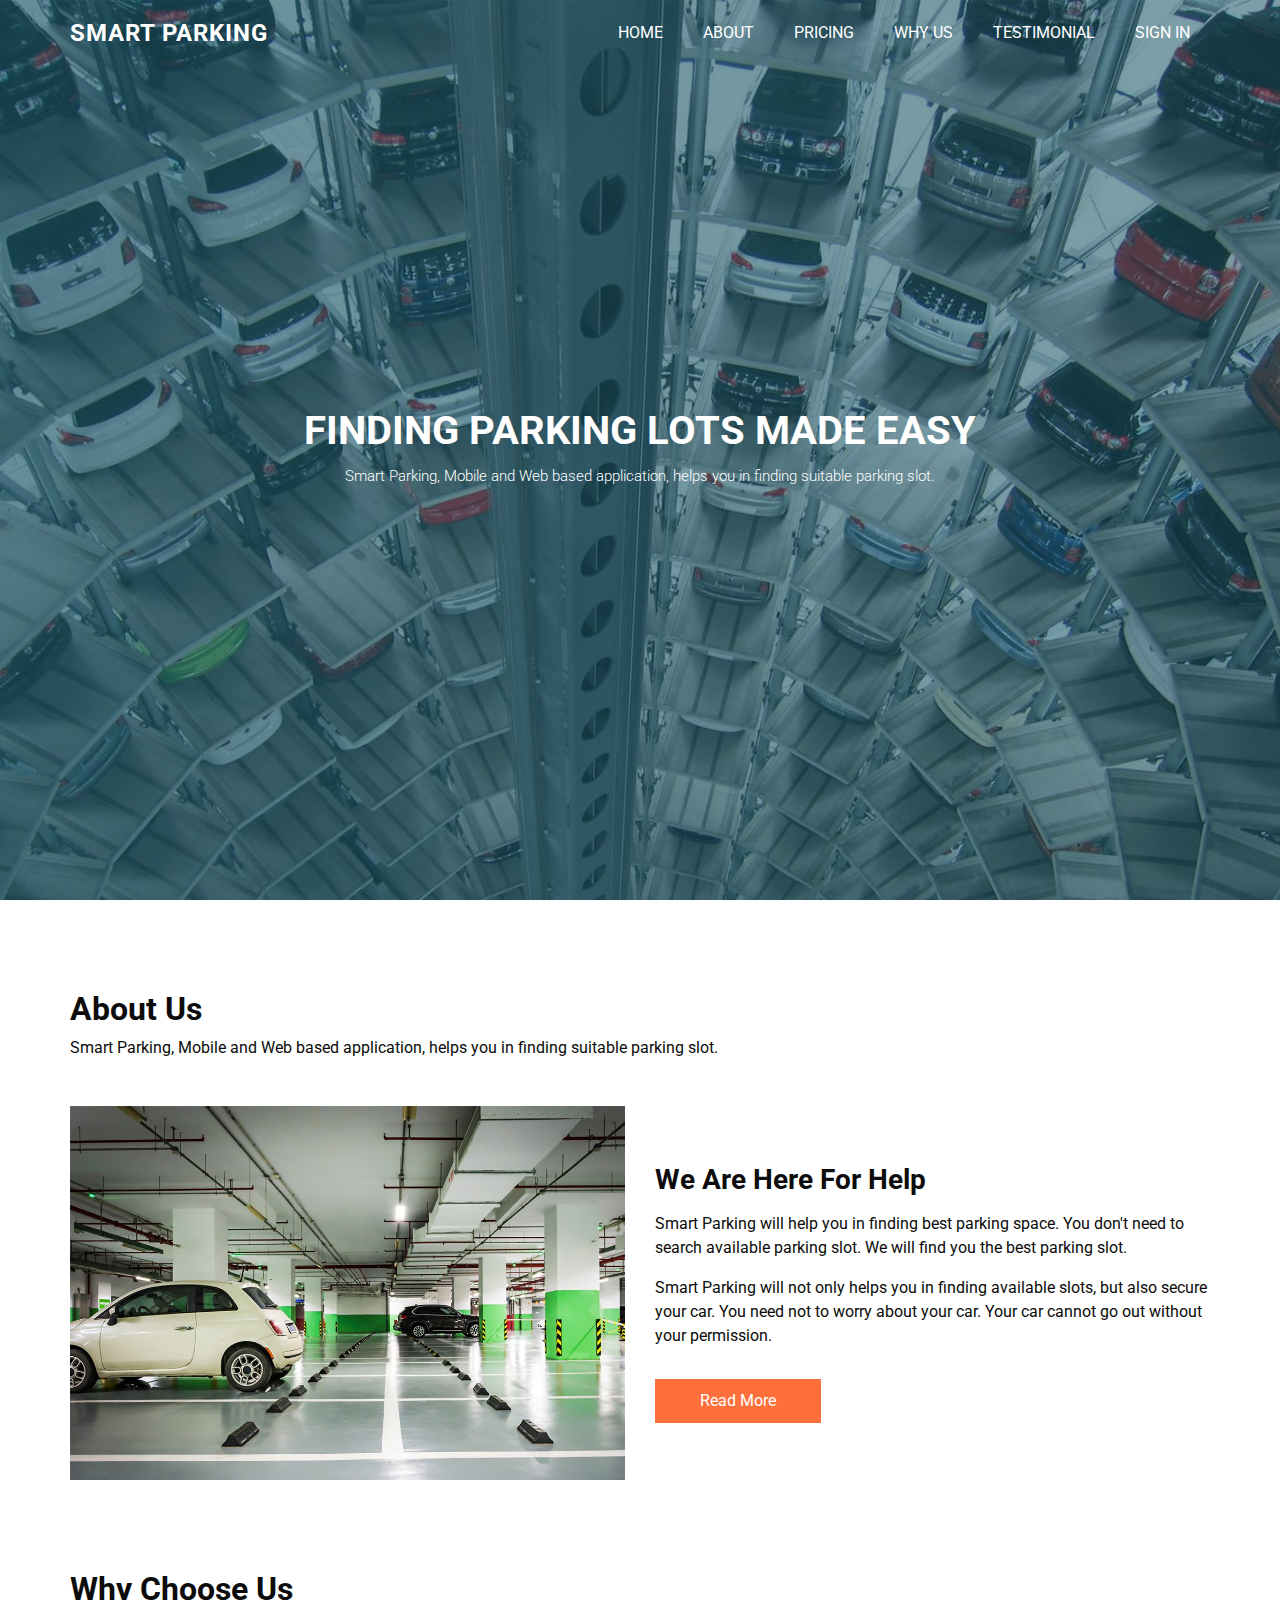
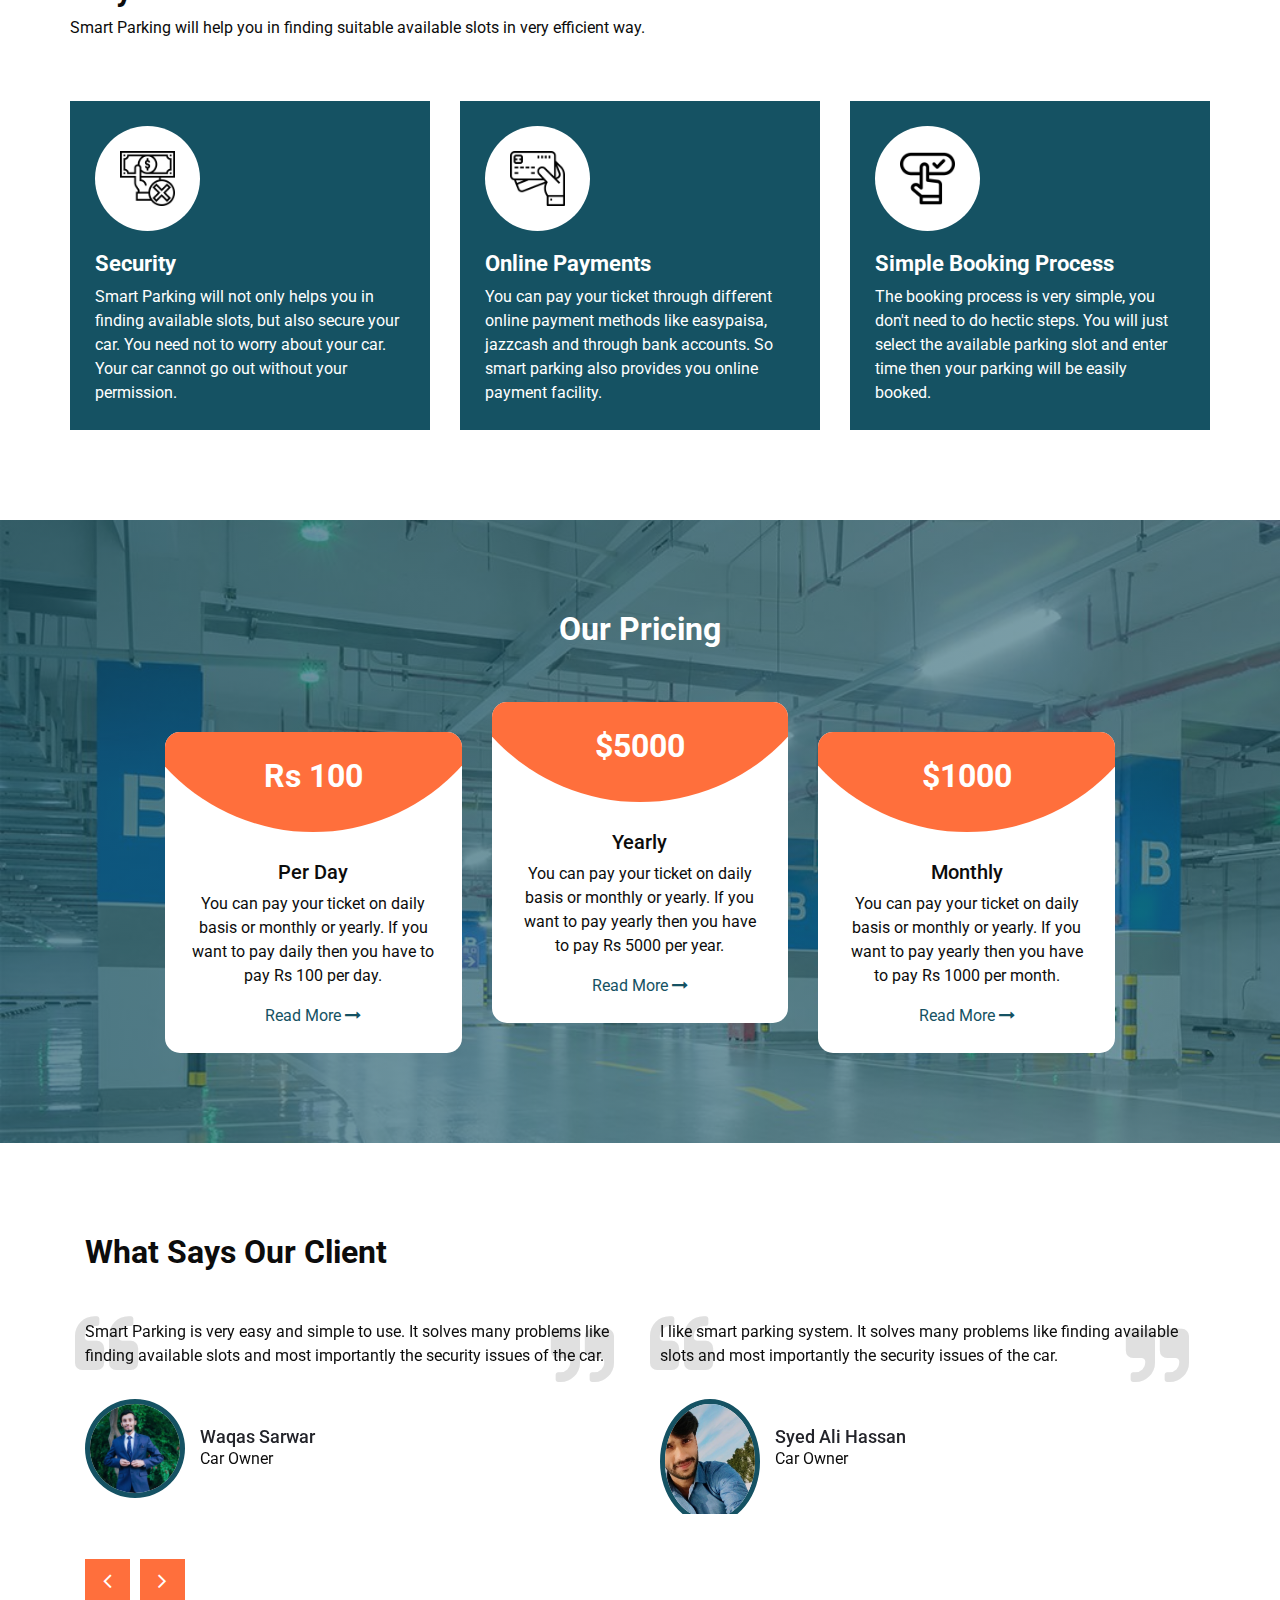
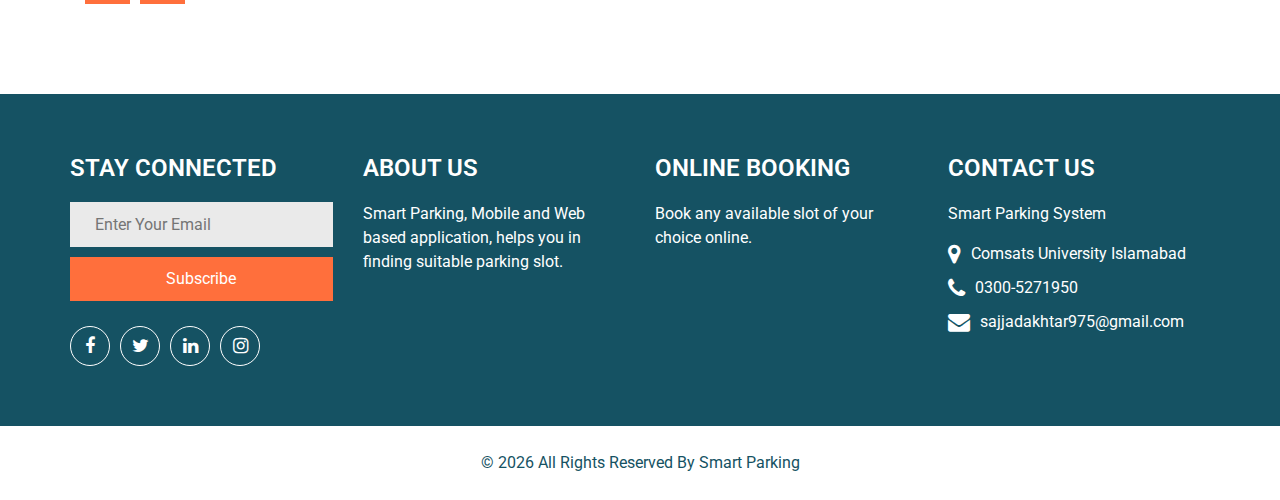
==== commit ed100bb3: "changes" ====
--- a/index.html
+++ b/index.html
@@ -109,7 +109,7 @@
           About Us
         </h2>
         <p>
-          Magni quod blanditiis non minus sed aut voluptatum illum quisquam aspernatur ullam vel beatae rerum ipsum voluptatibus
+          Smart Parking, Mobile and Web based application, helps you in finding suitable parking slot.
         </p>
       </div>
       <div class="row">
@@ -124,13 +124,10 @@
               We Are Here For Help
             </h3>
             <p>
-              There are many variations of passages of Lorem Ipsum available, but the majority have suffered alteration
-              in some form, by injected humour, or randomised words which don't look even slightly believable. If you
-              are going to use a passage to be sure there isn't anything
-              the middle of text.
+             Smart Parking will help you in finding best parking space. You don't need to search available parking slot. We will find you the best parking slot.
             </p>
             <p>
-              Molestiae odio earum non qui cumque provident voluptates, repellendus exercitationem, possimus at iste corrupti officiis unde alias eius ducimus reiciendis soluta eveniet. Nobis ullam ab omnis quasi expedita.
+              Smart Parking will not only helps you in finding available slots, but also secure your car. You need not to worry about your car. Your car cannot go out without your permission. 
             </p>
             <a href="">
               Read More
@@ -168,7 +165,7 @@
                 Security
               </h4>
               <p>
-                Voluptatem earum eveniet mollitia sit animi dolorum. Iste, quas? Omnis error culpa illo nihil consequatur consectetur tenetur harum modi, quae libero ducimus reiciendis voluptat excepturi. Cum ducimus nesciunt dicta tenetur ducimus perferendis.
+                Smart Parking will not only helps you in finding available slots, but also secure your car. You need not to worry about your car. Your car cannot go out without your permission. 
               </p>
             </div>
           </div>
@@ -183,7 +180,7 @@
                 Online Payments
               </h4>
               <p>
-                Voluptatem earum eveniet mollitia sit animi dolorum. Iste, quas? Omnis error culpa illo nihil consequatur consectetur tenetur harum modi, quae libero ducimus reiciendis voluptat excepturi. Cum ducimus nesciunt dicta tenetur ducimus perferendis.
+                You can pay your ticket through different online payment methods like easypaisa, jazzcash and through bank accounts. So smart parking also provides you online payment facility.
               </p>
             </div>
           </div>
@@ -198,7 +195,7 @@
                 Simple Booking Process
               </h4>
               <p>
-                Voluptatem earum eveniet mollitia sit animi dolorum. Iste, quas? Omnis error culpa illo nihil consequatur consectetur tenetur harum modi, quae libero ducimus reiciendis voluptat excepturi. Cum ducimus nesciunt dicta tenetur ducimus perferendis.
+                The booking process is very simple, you don't need to do hectic steps. You will just select the available parking slot and enter time then your parking will be easily booked.
               </p>
             </div>
           </div>
@@ -226,13 +223,13 @@
           <div class="col-md-6 col-lg-4 mx-auto">
             <div class="box">
               <h4 class="price">
-                $10
+                Rs 100
               </h4>
               <h5 class="name">
                 Per Day
               </h5>
               <p>
-                Consequuntur iure, quam vero quidem minima obcaecati veniam, praesentium impedit quod repudiandae tempora amet deserunt rerum accusamus. Commodi qui, illum ad ipsa porro ipsum nostrum magni minus.
+                You can pay your ticket on daily basis or monthly or yearly. If you want to pay daily then you have to pay Rs 100 per day.
               </p>
               <a href="">
                 Read More <i class="fa fa-long-arrow-right" aria-hidden="true"></i>
@@ -242,13 +239,13 @@
           <div class="col-md-6 col-lg-4 mx-auto">
             <div class="box box-center">
               <h4 class="price">
-                $30
+                $5000
               </h4>
               <h5 class="name">
                 Yearly
               </h5>
               <p>
-                Consequuntur iure, quam vero quidem minima obcaecati veniam, praesentium impedit quod repudiandae tempora amet deserunt rerum accusamus. Commodi qui, illum ad ipsa porro ipsum nostrum magni minus.
+                You can pay your ticket on daily basis or monthly or yearly. If you want to pay yearly then you have to pay Rs 5000 per year.
               </p>
               <a href="">
                 Read More <i class="fa fa-long-arrow-right" aria-hidden="true"></i>
@@ -258,13 +255,13 @@
           <div class="col-md-6 col-lg-4 mx-auto">
             <div class="box">
               <h4 class="price">
-                $20
+                $1000
               </h4>
               <h5 class="name">
                 Monthly
               </h5>
               <p>
-                Consequuntur iure, quam vero quidem minima obcaecati veniam, praesentium impedit quod repudiandae tempora amet deserunt rerum accusamus. Commodi qui, illum ad ipsa porro ipsum nostrum magni minus.
+                You can pay your ticket on daily basis or monthly or yearly. If you want to pay yearly then you have to pay Rs 1000 per month.
               </p>
               <a href="">
                 Read More <i class="fa fa-long-arrow-right" aria-hidden="true"></i>
@@ -295,19 +292,19 @@
               <div class="box">
                 <div class="detail-box">
                   <p>
-                    Lorem ipsum dolor sit amet, consectetur adipiscing elit, sed do eiusmod tempor incididunt ut labore et dolore magna aliqua. Ut enim ad minim Lorem ipsum dolor sit amet, consectetur adipiscing elit, sed do eiusmod tempor incididunt ut labore et dolore magna aliqua. Ut enim ad minim
+                    Smart Parking is very easy and simple to use. It solves many problems like finding available slots and most importantly the security issues of the car. 
                   </p>
                 </div>
                 <div class="client_id">
                   <div class="img-box">
-                    <img src="images/c1.jpg" alt="" class="img-1">
+                    <img src="images/Waqas.png" alt="" class="img-1">
                   </div>
                   <div class="name">
                     <h6>
-                      Lisa Adams
+                      Waqas Sarwar
                     </h6>
                     <p>
-                      Magna
+                      Car Owner
                     </p>
                   </div>
                 </div>
@@ -317,19 +314,19 @@
               <div class="box">
                 <div class="detail-box">
                   <p>
-                    Lorem ipsum dolor sit amet, consectetur adipiscing elit, sed do eiusmod tempor incididunt ut labore et dolore magna aliqua. Ut enim ad minim Lorem ipsum dolor sit amet, consectetur adipiscing elit, sed do eiusmod tempor incididunt ut labore et dolore magna aliqua. Ut enim ad minim
+                    I like smart parking system. It solves many problems like finding available slots and most importantly the security issues of the car. 
                   </p>
                 </div>
                 <div class="client_id">
                   <div class="img-box">
-                    <img src="images/c2.jpg" alt="" class="img-1">
+                    <img src="images/Ali.png" alt="" class="img-1">
                   </div>
                   <div class="name">
                     <h6>
-                      Michel Trout
+                      Syed Ali Hassan
                     </h6>
                     <p>
-                      Magna
+                      Car Owner
                     </p>
                   </div>
                 </div>
--- a/css/style.css
+++ b/css/style.css
@@ -911,7 +911,7 @@
 
 .myTeam{
   display: flex;
-    /* flex-direction: row; */
+    flex-direction: row;
     flex-wrap: wrap;
     justify-content: center;
     align-items: center;
--- a/css/responsive.css
+++ b/css/responsive.css
@@ -42,6 +42,10 @@
     padding-top: 0;
   }
 
+  .myTeam {
+    margin-left: 40px;
+  }
+
   .info_section .contact_nav a:not(:nth-last-child(1)) {
     margin-bottom: 25px;
   }
